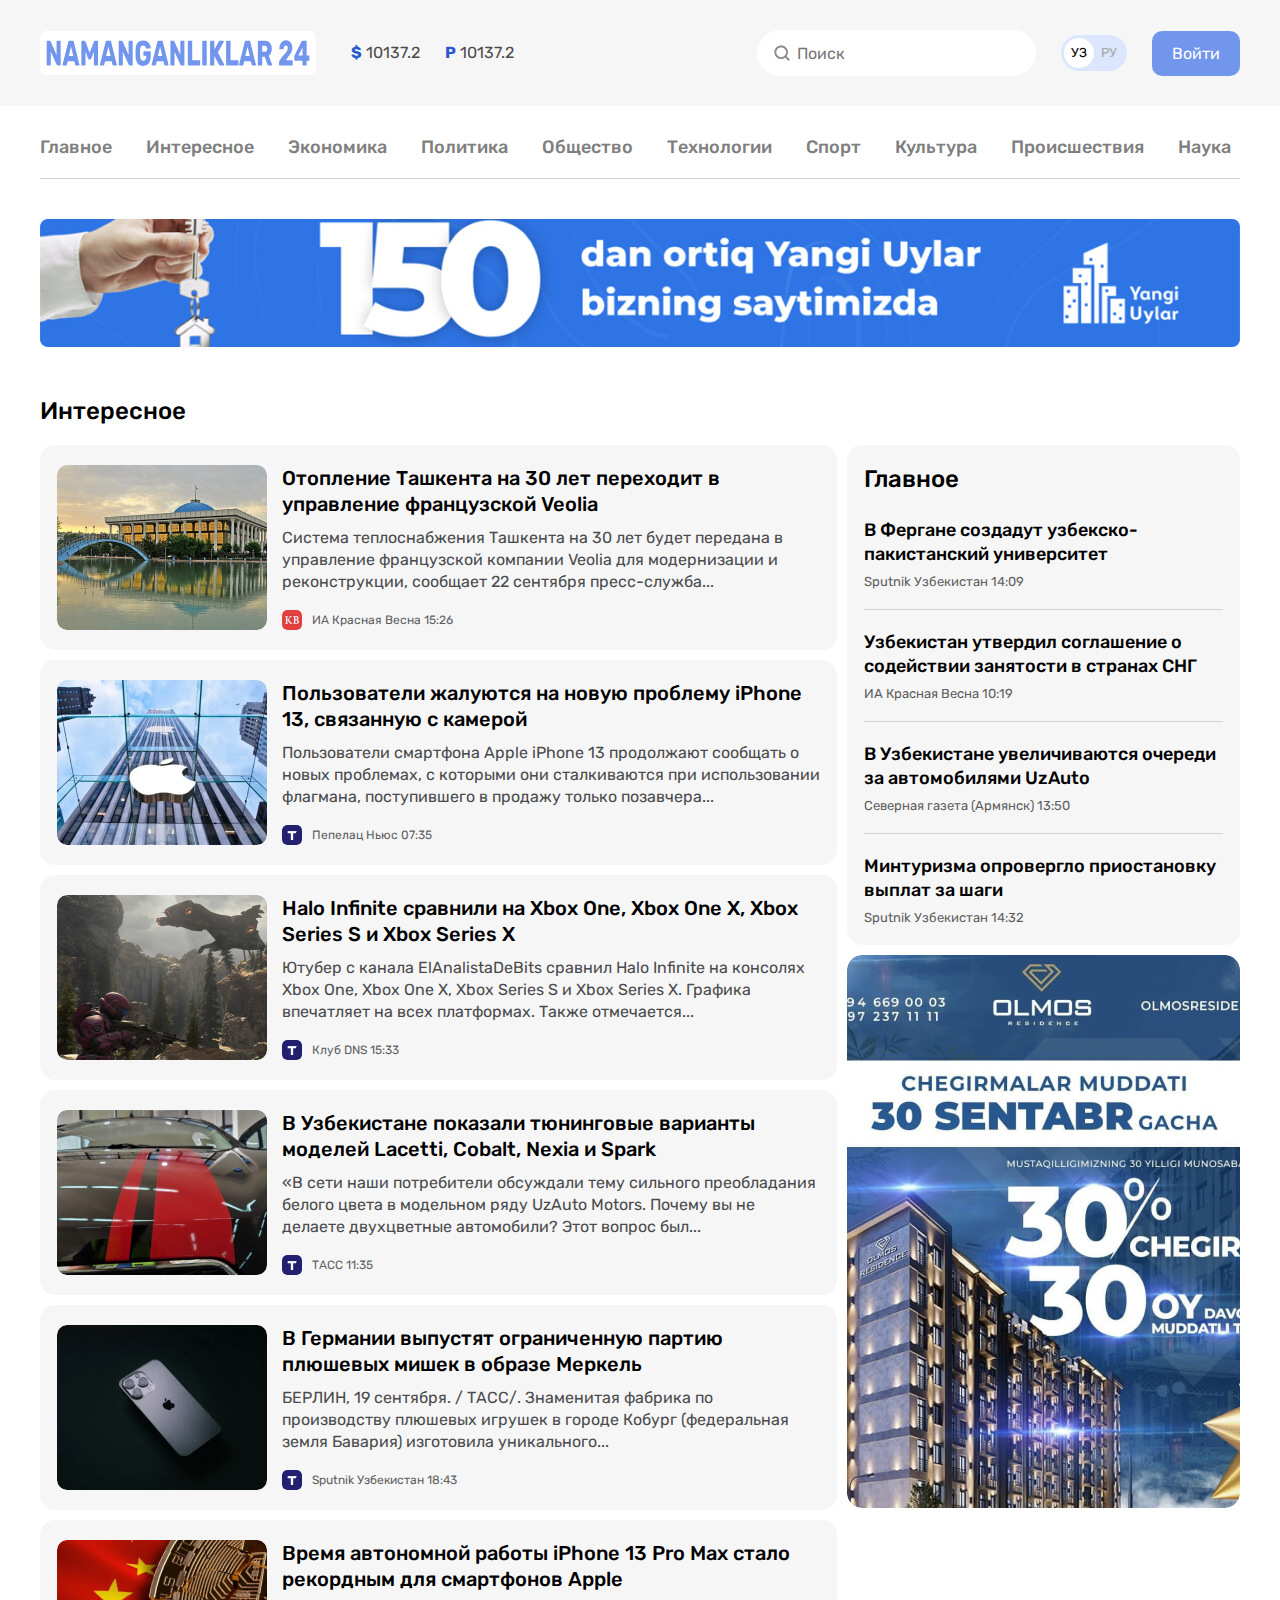
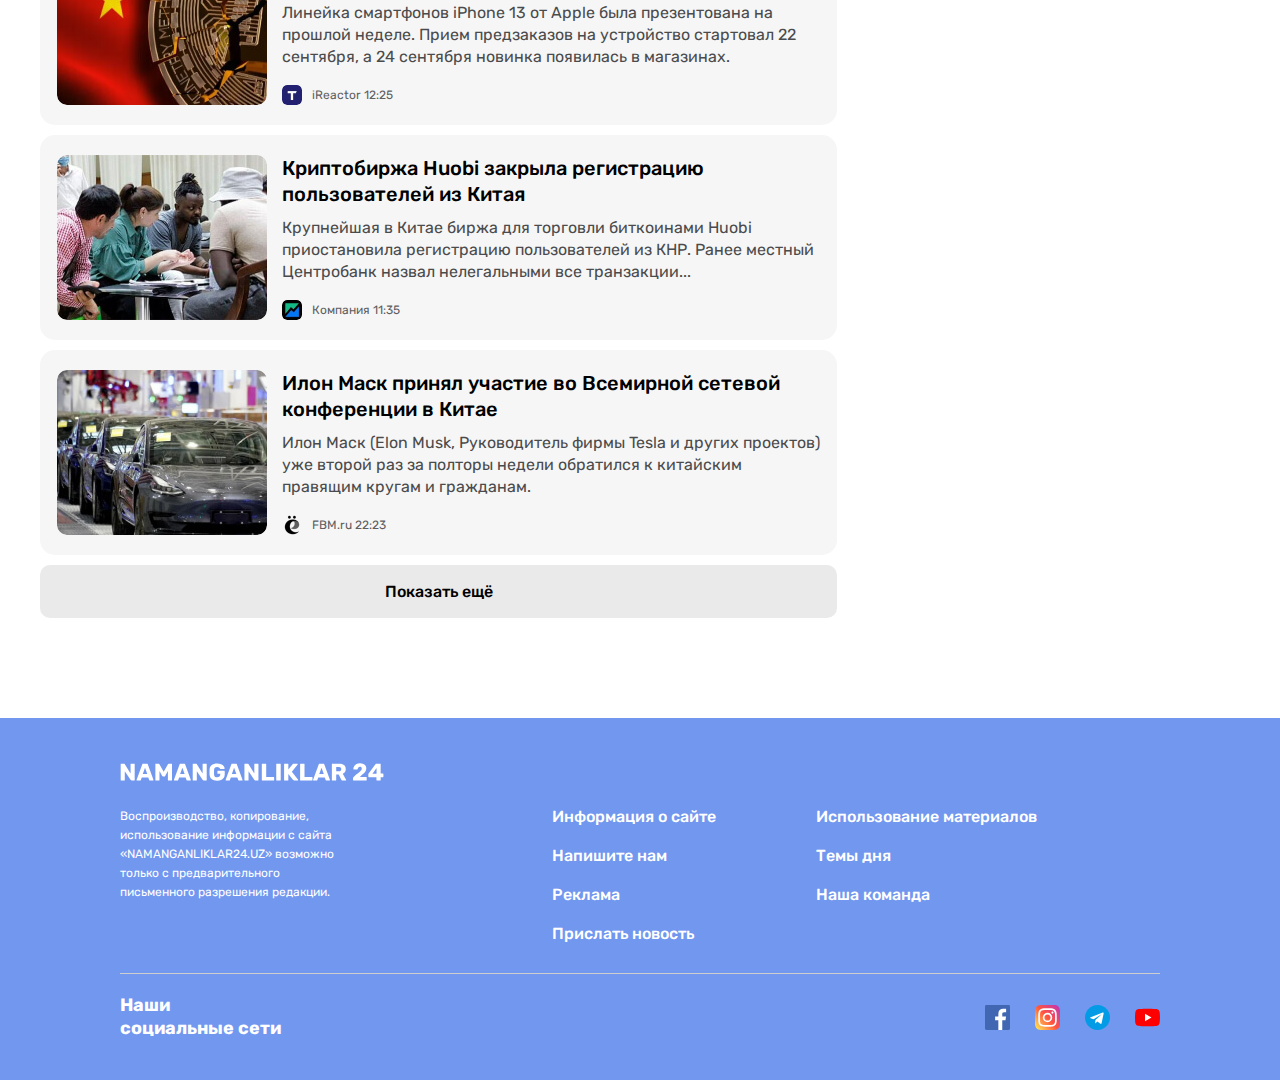
==== block.html @ f19abccc "Add list and contact" ====
<!DOCTYPE html>
<html lang="ru">
<head>
  <meta charset="UTF-8">
  <meta http-equiv="X-UA-Compatible" content="IE=edge">
  <meta name="viewport" content="width=device-width, initial-scale=1.0">
  <title>2-bo'lim (Namanganlikar 24)</title>

  <link rel="preconnect" href="https://fonts.googleapis.com">
  <link rel="preconnect" href="https://fonts.gstatic.com" crossorigin>
  <link href="https://fonts.googleapis.com/css2?family=Rubik:wght@400;500;700&display=swap" rel="stylesheet">
  <link rel="stylesheet" href="css/normalize.css">
  <link rel="stylesheet" href="css/main.css">
</head>
<body>
  <header class="sayt-header">
    <div class="sayt-header-top">
      <div class=" sayt-header-top-container container">
        <a class="header-logo-img" href="index.html">
          <img class="logo-img" src="images/logo.svg" alt="logo" width="264" height="28">
        </a>

        <ul class="currens-rates">
          <li class="currency-rates-item">
            <b class="currens-rates-type">$</b>
            <span class="currens-rates-value">10137.2</span>
          </li>
          <li class="currency-rates-item">
            <b class="currens-rates-type">P</b>
            <span class="currens-rates-value">10137.2</span>
          </li>
        </ul>

        <!-- global-form -->
        <form class="global-search-form" action="https://echo.htmlacademy">
          <input class="global-search-form-input" type="search" name="search" placeholder="Поиск" aria-label="Поиск" required>
        </form>

        <!-- GLOBALSEARCH FORM -->
        <div class="lang-toggle">
          <a class="lang-toggle-link lang-toggle-link-active" href="index.html">УЗ</a>
          <a class="lang-toggle-link" href="index.html">РУ</a>
        </div>

        <a class="button button-primary" href="#">Войти</a>
      </div>
    </div>


    <div class="container">
      <!-- SITENAV -->
      <nav class="stenav">
        <ul class="sitenav-list">
          <li class="sitenav-item"><a class="sitenav-link" href="index.html">Главное</a></li>
          <li class="sitenav-item"><a class="sitenav-link" href="block.html">Интересное</a></li>
          <li class="sitenav-item"><a class="sitenav-link" href="block.html">Экономика</a></li>
          <li class="sitenav-item"><a class="sitenav-link" href="block.html">Политика</a></li>
          <li class="sitenav-item"><a class="sitenav-link" href="block.html">Общество</a></li>
          <li class="sitenav-item"><a class="sitenav-link" href="block.html">Технологии</a></li>
          <li class="sitenav-item"><a class="sitenav-link" href="block.html">Спорт</a></li>
          <li class="sitenav-item"><a class="sitenav-link" href="block.html">Культура</a></li>
          <li class="sitenav-item"><a class="sitenav-link" href="block.html">Происшествия</a></li>
          <li class="sitenav-item"><a class="sitenav-link" href="block.html">Наука</a></li>
        </ul>
      </nav>
      <aside class="site-header-banner">
        <a class="site-header-banner-link" href="#">
          <img src="images/optimize_ko'k.jpg" alt="#" width="1200" height="128" srcset="images/optimize_ko'k.jpg 1x, images/optimize_ko'k.jpg 2x">
        </a>
      </aside>
    </div>
  </header>

  <!-- MAIN -->
  <main class="main-content">
    <div class="container">
      <div class="layout-2-1">
        <div class="layout-2-1-main">
          <section class="global-news">
            <h2 class="global-news-heading global-news-heading-block">Интересное</h2>
            <div class="news-list">
              <div class="news-list-item article-card-horizontal">
                <img class="article-card-horizontal-img" src="images/toshkent.jpg" alt="samalyot rasmi" width="210" height="165" srcset="images/toshkent.jpg 1x, images/toshkent.jpg@2x.jpg 2x">
                <div class="article-card-horizontal-content">
                  <h3 class="article-card-horizontal-title"><a class="article-card-horizontal-link" href="#">Отопление Ташкента на 30 лет переходит в управление французской Veolia</a></h3>
                  <p class="article-card-horizontal-text">Система теплоснабжения Ташкента на 30 лет будет передана в управление французской компании Veolia для модернизации и реконструкции, сообщает 22 сентября пресс-служба...</p>
                    <footer class="article-card-horizontal-footer">
                    <img class="article-card-horizontal-source-icon" src="images/kb.svg" alt="icon" width="20" height="20" srcset="images/kb.svg 1x, images/kb2x.svg 2x">
                    <div class="article-card-horizontal-source-time">
                      <span class="article-card-horizontal-source">ИА Красная Весна</span>
                      <time datetime="2022-03-11T17:00">15:26</time>
                    </div>
                  </footer>
                </div>
              </div>
              <div class="news-list-item article-card-horizontal">
                <img class="article-card-horizontal-img" src="images/apple.jpg" alt="ayol rasmi" width="210" height="165" srcset="images/apple.jpg 1x, images/apple.jpg@2x.jpg 2x">
                <div class="article-card-horizontal-content">
                  <h3 class="article-card-horizontal-title"><a class="article-card-horizontal-link" href="#">Пользователи жалуются на новую проблему iPhone 13, связанную с камерой</a></h3>
                  <p class="article-card-horizontal-text">Пользователи смартфона Apple iPhone 13 продолжают сообщать о новых проблемах, с которыми они сталкиваются при использовании флагмана, поступившего в продажу только позавчера...</p>
                  <footer class="article-card-horizontal-footer">
                    <img class="article-card-horizontal-source-icon" src="images/T.svg" alt="icon" width="20" height="20">
                    <div class="article-card-horizontal-source-time">
                      <span class="article-card-horizontal-source">Пепелац Ньюс</span>
                      <time datetime="2022-03-11T17:00">07:35</time>
                    </div>
                  </footer>
                </div>
              </div>
              <div class="news-list-item article-card-horizontal">
                <img class="article-card-horizontal-img" src="images/xbox.jpg" alt="ayol rasmi" width="210" height="165" srcset="images/xbox.jpg 1x, images/xbox.jpg@2x.jpg 2x">
                <div class="article-card-horizontal-content">
                  <h3 class="article-card-horizontal-title"><a class="article-card-horizontal-link" href="#">Halo Infinite сравнили на Xbox One, Xbox One X, Xbox Series S и Xbox Series X</a></h3>
                  <p class="article-card-horizontal-text">Ютубер с канала ElAnalistaDeBits сравнил Halo Infinite на консолях Xbox One, Xbox One X, Xbox Series S и Xbox Series X. Графика впечатляет на всех платформах. Также отмечается...</p>
                  <footer class="article-card-horizontal-footer">
                    <img class="article-card-horizontal-source-icon" src="images/T.svg" alt="icon" width="20" height="20">
                    <div class="article-card-horizontal-source-time">
                      <span class="article-card-horizontal-source">Клуб DNS</span>
                      <time datetime="2022-03-11T17:00">15:33</time>
                    </div>
                  </footer>
                </div>
              </div>
              <div class="news-list-item article-card-horizontal">
                <img class="article-card-horizontal-img" src="images/gm-mashina.jpg" alt="ayol rasmi" width="210" height="165" srcset="images/gm-mashina.jpg 1x, images/gm-mashina@2x.jpg 2x">
                <div class="article-card-horizontal-content">
                  <h3 class="article-card-horizontal-title"><a class="article-card-horizontal-link" href="#">В Узбекистане показали тюнинговые варианты моделей Lacetti, Cobalt, Nexia и Spark</a></h3>
                  <p class="article-card-horizontal-text">«В сети наши потребители обсуждали тему сильного преобладания белого цвета в модельном ряду UzAuto Motors. Почему вы не делаете двухцветные автомобили? Этот вопрос был...</p>
                  <footer class="article-card-horizontal-footer">
                    <img class="article-card-horizontal-source-icon" src="images/T.svg" alt="icon" width="20" height="20">
                    <div class="article-card-horizontal-source-time">
                      <span class="article-card-horizontal-source">ТАСС</span>
                      <time datetime="2022-03-11T17:00">11:35</time>
                    </div>
                  </footer>
                </div>
              </div>
              <div class="news-list-item article-card-horizontal">
                <img class="article-card-horizontal-img" src="images/Iphone13.jpg" alt="ayol rasmi" width="210" height="165" srcset="images/Iphone13.jpg 1x, images/Iphone13.jpg@2x.jpg 2x">
                <div class="article-card-horizontal-content">
                  <h3 class="article-card-horizontal-title"><a class="article-card-horizontal-link" href="#">В Германии выпустят ограниченную партию плюшевых мишек в образе Меркель</a></h3>
                  <p class="article-card-horizontal-text">БЕРЛИН, 19 сентября. / ТАСС/. Знаменитая фабрика по производству плюшевых игрушек в городе Кобург (федеральная земля Бавария) изготовила уникального...</p>
                  <footer class="article-card-horizontal-footer">
                    <img class="article-card-horizontal-source-icon" src="images/T.svg" alt="icon" width="20" height="20">
                    <div class="article-card-horizontal-source-time">
                      <span class="article-card-horizontal-source">Sputnik Узбекистан</span>
                      <time datetime="2022-03-11T17:00">18:43</time>
                    </div>
                  </footer>
                </div>
              </div>
              <div class="news-list-item article-card-horizontal">
                <img class="article-card-horizontal-img" src="images/xitoy-bayroq.jpg" alt="ayol rasmi" width="210" height="165" srcset="images/xitoy-bayroq.jpg 1x, images/xitoy-bayroq@2x.jpg 2x">
                <div class="article-card-horizontal-content">
                  <h3 class="article-card-horizontal-title"><a class="article-card-horizontal-link" href="#">Время автономной работы iPhone 13 Pro Max стало рекордным для смартфонов Apple</a></h3>
                  <p class="article-card-horizontal-text">Линейка смартфонов iPhone 13 от Apple была презентована на прошлой неделе. Прием предзаказов на устройство стартовал 22 сентября, а 24 сентября новинка появилась в магазинах.</p>
                  <footer class="article-card-horizontal-footer">
                    <img class="article-card-horizontal-source-icon" src="images/T.svg" alt="icon" width="20" height="20">
                    <div class="article-card-horizontal-source-time">
                      <span class="article-card-horizontal-source">iReactor</span>
                      <time datetime="2022-03-11T17:00">12:25</time>
                    </div>
                  </footer>
                </div>
              </div>
              <div class="news-list-item article-card-horizontal">
                <img class="article-card-horizontal-img" src="images/kino.jpg" alt="samalyot rasmi" width="210" height="165" srcset="images/kino.jpg 1x, images/kino@2x.jpg 2x">
                <div class="article-card-horizontal-content">
                  <h3 class="article-card-horizontal-title"><a class="article-card-horizontal-link" href="#">Криптобиржа Huobi закрыла регистрацию пользователей из Китая</a></h3>
                  <p class="article-card-horizontal-text">Крупнейшая в Китае биржа для торговли биткоинами Huobi приостановила регистрацию пользователей из КНР. Ранее местный Центробанк назвал нелегальными все транзакции...</p>
                  <footer class="article-card-horizontal-footer">
                    <img class="article-card-horizontal-source-icon" src="images/galary.svg" alt="icon" width="20" height="20">
                    <div class="article-card-horizontal-source-time">
                      <span class="article-card-horizontal-source">Компания</span>
                      <time datetime="2022-03-11T17:00">11:35</time>
                    </div>
                  </footer>
                </div>
              </div>
              <div class="news-list-item article-card-horizontal">
                <img class="article-card-horizontal-img" src="images/tesla.jpg" alt="samalyot rasmi" width="210" height="165" srcset="images/tesla.jpg 1x, images/tesla@2x.jpg 2x">
                <div class="article-card-horizontal-content">
                  <h3 class="article-card-horizontal-title"><a class="article-card-horizontal-link" href="#">Илон Маск принял участие во Всемирной сетевой конференции в Китае</a></h3>
                  <p class="article-card-horizontal-text">Илон Маск (Elon Musk, Руководитель фирмы Tesla и других проектов) уже второй раз за полторы недели обратился к китайским правящим кругам и гражданам.</p>
                  <footer class="article-card-horizontal-footer">
                    <img class="article-card-horizontal-source-icon" src="images/e.svg" alt="icon" width="20" height="20">
                    <div class="article-card-horizontal-source-time">
                      <span class="article-card-horizontal-source">FBM.ru</span>
                      <time datetime="2022-03-11T17:00">22:23</time>
                    </div>
                  </footer>
                </div>
              </div>
              <button class="news-list-more-button button button-block" type="button">Показать ещё </button>
            </div>
          </section>
        </div>

        <div class="layout-2-1-saytbar layout-2-1-saytbar-two">
            <section class="saytbar-news-card  saytbar-news-card-two">
            <h2 class="saytbar-news-card-heading">Главное</h2>
            <ul class="saytbar-news-card-list">
              <li class="saytbar-news-card-item">
                <h3 class="saytbar-news-card-title">
                  <a href="#" class="saytbar-news-card-link">В Фергане создадут узбекско-пакистанский университет</a>
                </h3>
                <div class="saytbar-news-card-source-time">
                  <span class="saytbar-news-card-source">Sputnik Узбекистан</span>
                  <time datetime="2022-03-11T17:00">14:09</time>
                </div>
              </li>
              <li class="saytbar-news-card-item">
                <h3 class="saytbar-news-card-title">
                  <a href="#" class="saytbar-news-card-link">Узбекистан утвердил соглашение о содействии занятости в странах СНГ</a>
                </h3>
                <div class="saytbar-news-card-source-time">
                  <span class="saytbar-news-card-source">ИА Красная Весна</span>
                  <time datetime="2022-03-11T17:00">10:19</time>
                </div>
              </li>
                <li class="saytbar-news-card-item">
                <h3 class="saytbar-news-card-title">
                  <a href="#" class="saytbar-news-card-link">В Узбекистане увеличиваются очереди за автомобилями UzAuto</a>
                </h3>
                <div class="saytbar-news-card-source-time">
                  <span class="saytbar-news-card-source">Северная газета (Армянск)</span>
                  <time datetime="2022-03-11T17:00">13:50</time>
                </div>
              </li>
                <li class="saytbar-news-card-item">
                <h3 class="saytbar-news-card-title">
                  <a href="#" class="saytbar-news-card-link">Минтуризма опровергло приостановку выплат за шаги</a>
                </h3>
                <div class="saytbar-news-card-source-time">
                  <span class="saytbar-news-card-source">Sputnik Узбекистан</span>
                  <time datetime="2022-03-11T17:00">14:32</time>
                </div>
              </li>
            </ul>
            </section>
            <a class="layout-chegirma-link" href="#"><img class="layout-chegirma-img" src="images/block-chegirma.jpg" alt="chegirma" width="393" height="553" srcset="images/block-chegirma.jpg 1x, images/block-chegirma@2x.jpg 2x"></a>
        </div>
      </div>
    </div>
  </main>

  <!-- SITE-FOOTER -->
  <footer class="site-footer">
    <div class="container-footer">
      <a class="footer-logo-link" href="#">
        <img class="sayt-footer-logo" src="images/footer-logo.svg" alt="footer-logo" width="264" height="28">
      </a>
      <div class="sayt-footer-top">
        <p class="sayt-footer-text">Воспроизводство, копирование, использование информации с сайта «NAMANGANLIKLAR24.UZ» возможно только с предварительного письменного разрешения редакции.
        </p>
        <ul class="sayt-footer-nav">
          <li class="sayt-footer-nav-child">
            <a class="sayt-footer-link" href="#">Информация о сайте</a>
            <a class="sayt-footer-link" href="input.html">Напишите нам</a>
            <a class="sayt-footer-link" href="#">Реклама</a>
            <a class="sayt-footer-link ozer-link" href="#">Прислать новость</a>
          </li>
          <li class="sayt-footer-nav-child">
            <a class="sayt-footer-link" href="#">Использование материалов</a>
            <a class="sayt-footer-link" href="#">Темы дня</a>
            <a class="sayt-footer-link" href="#">Наша команда</a>
          </li>
        </ul>
      </div>
      <div class="sayt-footer-bottom">
        <h3 class="sayt-footer-bottom-title">Наши <br> социальные сети</h3>
        <ul class="sayt-card-footer-icon">
          <li class="sayt-footer-icon">
            <a class="sayt-footer-icon-link" href="#"><svg width="25" height="25" fill="none" xmlns="http://www.w3.org/2000/svg"><g clip-path="url(#a)"><path d="M23.62 0H1.379A1.38 1.38 0 0 0 0 1.38v22.241A1.38 1.38 0 0 0 1.38 25h22.24A1.38 1.38 0 0 0 25 23.62V1.379A1.38 1.38 0 0 0 23.62 0Z" fill="#4267B2"/><path d="M17.26 25v-9.668h3.26l.488-3.784h-3.747v-2.41c0-1.093.303-1.838 1.87-1.838h1.987V3.924c-.345-.046-1.531-.148-2.911-.148-2.88 0-4.853 1.757-4.853 4.987v2.785h-3.247v3.784h3.248V25h3.906Z" fill="#fff"/></g><defs><clipPath id="a"><path fill="#fff" d="M0 0h25v25H0z"/></clipPath></defs></svg></a>
          </li>
          <li class="sayt-footer-icon">
            <a class="sayt-footer-icon-link" href="#"><svg width="25" height="25" fill="none" xmlns="http://www.w3.org/2000/svg"><g clip-path="url(#a)"><path d="M1.562 1.701C-.402 3.741 0 5.91 0 12.495c0 5.469-.954 10.951 4.04 12.242 1.559.4 15.376.4 16.933-.002 2.079-.537 3.77-2.223 4.002-5.164.032-.41.032-13.734-.001-14.153C24.728 2.286 22.8.48 20.259.115 19.677.03 19.56.005 16.573 0 5.976.005 3.653-.466 1.563 1.701Z" fill="url(#b)"/><path d="M12.498 3.27c-3.782 0-7.374-.337-8.746 3.184-.567 1.454-.484 3.343-.484 6.047 0 2.373-.076 4.603.484 6.046 1.369 3.523 4.99 3.185 8.744 3.185 3.622 0 7.356.377 8.745-3.185.567-1.469.484-3.33.484-6.046 0-3.606.199-5.934-1.55-7.682-1.77-1.771-4.166-1.55-7.681-1.55h.004Zm-.827 1.663c7.89-.012 8.894-.89 8.34 11.295-.197 4.31-3.479 3.836-7.512 3.836-7.354 0-7.566-.21-7.566-7.567 0-7.443.584-7.56 6.738-7.566v.002Zm5.754 1.532a1.107 1.107 0 1 0 0 2.215 1.107 1.107 0 0 0 0-2.215ZM12.498 7.76a4.74 4.74 0 1 0 .001 9.48 4.74 4.74 0 0 0-.001-9.48Zm0 1.664c4.068 0 4.073 6.154 0 6.154-4.067 0-4.073-6.154 0-6.154Z" fill="#fff"/></g><defs><linearGradient id="b" x1="1.61" y1="23.403" x2="24.845" y2="3.294" gradientUnits="userSpaceOnUse"><stop stop-color="#FD5"/><stop offset=".5" stop-color="#FF543E"/><stop offset="1" stop-color="#C837AB"/></linearGradient><clipPath id="a"><path fill="#fff" d="M0 0h25v25H0z"/></clipPath></defs></svg></a>
          </li>
          <li class="sayt-footer-icon">
            <a class="sayt-footer-icon-link" href="#">
              <svg width="25" height="25" fill="none" xmlns="http://www.w3.org/2000/svg"><path d="M12.5 25C19.404 25 25 19.404 25 12.5S19.404 0 12.5 0 0 5.596 0 12.5 5.596 25 12.5 25Z" fill="#039BE5"/><path d="m5.72 12.23 12.052-4.648c.56-.202 1.048.137.866.983l.002-.001-2.053 9.667c-.152.686-.559.852-1.129.53l-3.125-2.304-1.507 1.452c-.167.167-.307.308-.63.308l.222-3.18 5.791-5.233c.252-.222-.056-.347-.388-.126l-7.158 4.506-3.085-.962c-.67-.213-.684-.67.142-.993Z" fill="#fff"/></svg>
            </a></li>
          <li class="sayt-footer-icon">
            <a class="sayt-footer-icon-link" href="#">
              <svg width="25" height="25" fill="none" xmlns="http://www.w3.org/2000/svg"><path d="M24.485 6.499a3.132 3.132 0 0 0-2.203-2.204C20.325 3.76 12.5 3.76 12.5 3.76s-7.825 0-9.782.515A3.196 3.196 0 0 0 .515 6.499C0 8.455 0 12.512 0 12.512s0 4.077.515 6.013a3.133 3.133 0 0 0 2.203 2.203c1.977.536 9.782.536 9.782.536s7.825 0 9.782-.515a3.132 3.132 0 0 0 2.203-2.203C25 16.588 25 12.532 25 12.532s.02-4.077-.515-6.033Z" fill="red"/><path d="m10.004 16.26 6.507-3.747-6.507-3.748v7.495Z" fill="#fff"/></svg>
            </a></li>
        </ul>
      </div>
    </div>
  </footer>
</body>
</html>
---- css/main.css ----
html{
  height: 100%;
}

body{
  display: flex;
  flex-direction: column;
  height: 100%;
  padding: 0;
  box-sizing: border-box;
  margin: 0;
  font-family: "Rubik", "Arial", sans-serif ;
  font-style: 16px;
  line-height: 22px;
  background-color: #fff;
  color: #4a4b4c;
}

a {
  display: inline-block;
  text-decoration: none;
}

*:focus {
  outline: 2px dashed #7296EC;
  outline-offset: 3px;
}

.button{
  display: inline-block;
  font-size: 16px;
  line-height: normal;
  padding: 13px 20px;
  border-radius: 10px;
  border: 0;
  text-decoration: none;
  text-align: center;
  cursor: pointer;
}

.button:hover{
  opacity: 0.8;
}

.button:active{
  opacity: 0.6;
}

.container{
  width: 100%;
  max-width: 1240px;
  padding-left: 20px;
  padding-right: 20px;
  box-sizing: border-box;
  margin-left: auto;
  margin-right: auto;
}


.sayt-header-top {
  margin-bottom: 10px;
  padding-top: 30px;
  padding-bottom: 30px;
  background-color: #f6f6f6;
}

.sayt-header-top-container {
  display: flex;
  align-items: center;
}

.header-logo-img{
  margin-right: 35px;
}

.logo-img {
  display: flex;
  padding: 8px 6px;
  box-sizing: content-box;
  border-radius: 7px;
  background-color: #fff;
}

.logo-img:hover{
  opacity: 0.8;
}

.logo-img:active{
  opacity: 0.6;
}

.currens-rates {
  display: flex;
  padding: 0;
  margin: 0;
  margin-right: auto;
  align-items: center;
  list-style-type: none;
}

.currens-rates-type {
  color: #2959ce;
}

.currency-rates-item:not(:last-child){
  margin-right: 25px;
}

/* GLOBAL-SEARCH-FORM */

.global-search-form{
  margin-right: 25px;
}

.global-search-form-input{
  padding-top: 15px;
  padding-left: 40px;
  padding-right: 20px;
  padding-bottom: 13px;
  border-radius: 60px;
  border: 0;
  background-color: #fff;
  background-image: url(../images/search-form.svg);
  background-size: 20 20;
  background-repeat: no-repeat;
  background-position: 15px center;
}

.lang-toggle {
  display: flex;
  padding: 3px;
  margin-right: 25px;
  border-radius: 39px;
  background-color: #dce6ff;

}

.lang-toggle-link {
  text-decoration: none;
  width: 30px;
  height: 30px;
  font-size: 13px;
  line-height: 30px;
  text-align: center;
  border-radius: 50%;
  color:#a6a6a6;
}


.lang-toggle-link-active {
  color: #000;
  background-color: #fff;
}

.button-primary {
  color: #fff;
  background-color: #7296EC;
}

.stenav {
  font-size: 18px;
  line-height: normal;
  font-weight: 500;
  margin-bottom: 40px;
  padding-top: 20px;
  padding-bottom: 20px;
  border-bottom: 1px solid #d1d1d1;
}

.sitenav-list {
  display: flex;
  flex-wrap: wrap;
  align-items: center;
  margin: 0;
  padding: 0;
  list-style-type: none;
}

.sitenav-item:not(:last-child){
  margin-right: 34px;
}

.sitenav-link {
  display: block;
  color: #7F7F7F;
  text-decoration: none;
}

.sitenav-link:hover{
  color: #7296EC;
}

.sitenav-link:active{
  opacity: 0.6;
}

.site-header-banner-link{
  display: flex;
}

.site-header-banner-link:hover{
  opacity: 0.8;
}

.site-header-banner-link:active{
  opacity: 0.6;
}

.site-header-banner-img{
  display: block;
  border-radius: 8px;
}


/* MAIN CONTENT */

.main-contact{
  flex-grow: 1;
}

.news-container{
  display: flex;
  align-items: flex-start;
  justify-content: space-between;
}

.site-hero-form {
  width: 696px;
  margin: 0;
  padding: 0;
}

.site-hero-form div{
  margin: 0;
  padding: 0;
  display: flex;
}

.site-contact-title {
  color: #000;
  font-size: 24px;
  line-height: 28px;
  font-weight: 500;
  margin-top: 0;
  margin-bottom: 20px;
}

.site-contact-input {
  width: 50%;
  padding: 18px 20px;
  border-radius: 10px;
  box-sizing: border-box;
  border: 1px solid rgba(0, 0, 0, 0.2);
  margin-bottom: 10px;
  margin-right: 10px;
}

.site-contact-input:nth-child(2){
  margin-right: 0;
}

.site-contact-form{
  width: 696px;
  margin-bottom: 100px;
}

.site-contact-form-widht {
  width: 100%;
  padding: 18px 20px;
  margin-bottom: 10px;
  box-sizing: border-box;
  border: 1px solid rgba(0, 0, 0, 0.2);
  border-radius: 10px;
}

.site-contact-textarea {
  width: 100%;
  max-width: 696px;
  min-height: 180px;
  padding: 18px 20px;
  box-sizing: border-box;
  border: 1px solid rgba(0, 0, 0, 0.2);
  border-radius: 10px;
  margin-bottom: 20px;
  resize: vertical;
}

.site-contact-button {
  display: block;
  margin-left: auto;
  padding: 17px 30px;
  border: 0;
  border-radius: 10px;
  color: #fff;
  background-color: #7297EF;
}

.site-contact-list {
  width: 494px;
  margin: 0;
  padding: 40px 25px;
  box-sizing: border-box;
  list-style-type: none;
  border-radius: 10px;
  color: #000;
  background-color: #f6f6f6;
}

.hero-pero{
  display: flex;
}

.site-contact-item-title {
  margin: 0;
  margin-bottom: 7px;
  font-size: 20px;
  line-height: 24px;
  font-weight: 500;
}


.site-hero-content-child{
  box-sizing: border-box;
}

.site-contact-content {
  color: #000;
}

.site-contact-content-title {
  margin-top: 0;
  margin-bottom: 7px;
  Font-size: 20px;
  Line-height: 24px;
  font-weight: 500;

}

.site-contact-content-gmail {
  Font-size: 16px;
  Line-height: 19px;
  margin-top: 0;
  margin-bottom: 20px;
}

.site-contact-hr{
  border: 0;
  height: 1px;
  background-color: #D2D2D2;
  margin-top: 20px;
  margin-bottom: 20px;
}


/* NEWS-GRID */

.news-grid {
  display: flex;
  flex-wrap: wrap;
  margin-right: -10px;
  margin-bottom: -10px;
  padding-top: 50px;
}

.news-grid-item {
  width: 393px;
  margin-bottom: 10px;
  margin-right: 10px;
}

.article-card{
  display: flex;
  flex-direction: column;
  padding: 20px 17px 15px;
  box-sizing: border-box;
  border-radius: 15px;
  background-color: #f6f6f6;
}

.article-card-title {
  margin-top: 0;
  font-size: 20px;
  line-height: 26px;
  font-weight: 500;
  margin-bottom: 10px;
}

.article-card-link {
  display: inline-block;
  color: #000;
  text-decoration: none;
}

.article-card-link:hover{
  color: #7296EC;
}

.article-card-link:active{
  opacity: 0.6;
}

.article-card-text {
  margin-top: auto;
  margin-bottom: 15px;
}

.article-card-img{
  display: block;
  width: 360px;
  height: 165px;
  margin-bottom: 16px;
  border-radius: 10px;
  object-fit: cover;
}

.article-card-footer {
  display: flex;
  align-items: center;

}

.article-card-source-icon {
  width: 20px;
  height: 20px;
  margin-right: 10px;
  border-radius: 5px;
}

.article-card-source-time {
  font-size: 12px;
  line-height: normal;
  color: #5E5F61;
}


/* NOTIFICATION-CTA */

.notification-cta {
  display: flex;
  margin: 60px 75px;
  padding: 24px 70px 24px 29px;
  border-radius: 10px;
  background-image: url(../images/bakcground.svg);
  justify-content: space-between;
  align-items: center;
}

.notification-cta-text {
  color: #000000;
  font-size: 20px;
  line-height: 26px;
  font-weight: 500;
  }

.button-orange {
  Font-size: 20px;
  font-weight: 500;
  Line-height: 24px;
  color: #fff;
  background-color: #f78b3b;
}


/* GLOBAL-NEWS */

.global-news-heading{
  Font-size: 24px;
  Line-height: 28px;
  font-weight: 500;
  color: #000;
}

.global-news-heading-block{
  margin-top: 50px;
  margin-bottom: 20px;
}

.news-list{
  display: flex;
      flex-direction: column;
}

.news-list-item:not(:last-child) {
  margin-bottom: 10px;
}

.article-card-horizontal {
  display: flex;
  align-items: flex-start;
  padding: 20px 17px;
  border-radius: 15px;
  background-color: #F6F6F6;
}

.article-card-horizontal-img {
  width: 210px;
  height: 165px;
  object-fit: cover;
  margin-right: 15px;
  border-radius: 10px;
}

.article-card-horizontal-content {
  flex-grow: 1;
}
.article-card-horizontal-title {
  margin-top: 0;
  margin-bottom: 10px;
  font-weight: 500;
}
.article-card-horizontal-link {
  display: inline-block;
  color: #000;
  text-decoration: none;
  font-size: 20px;
  line-height: 26px;
}

.article-card-horizontal-link:hover{
  color: #7296ec;
}

.article-card-horizontal-link:active{
  opacity: 0.6;
}

.article-card-horizontal-text {
  Font-size: 16px;
  Line-height: 22px;
  margin-top: 0;
  margin-bottom: 17px;
}

.article-card-horizontal-footer {
  display: flex;
  align-items: center;
}

.article-card-horizontal-source-icon {
  width: 20px;
  height: 20px;
  margin-right: 10px;
  object-fit: cover;
  border-radius: 5px;
}

.article-card-horizontal-source-time {
  font-size: 12px;
  line-height: normal;
  color: #5E5F61;
}

.news-list-more-button{
  display: inline-block;
  padding: 17px;
  box-sizing: border-box;
  margin-bottom: 100px;
  Font-size: 16px;
  Line-height: 19px;
  font-weight: 500;
  color: #000;
  background-color: #EAEAEA;
}


/* LAYAUT */
.layout-2-1{
  display: flex;
  align-items: flex-start;
}

.layout-2-1-main{
  width: 797px;
  margin-right: 10px;
}

.layout-2-1-saytbar{
  margin-top: 68px;
  width: 393px;
}

.layout-2-1-saytbar-two{
  margin-top: 48px;
}

.saytbar-news-card {
  border-radius: 15px;
  padding: 20px 17px;
  margin-bottom: 10px;
  background-color: #f6f6f6;
}

.saytbar-news-card-two{
  margin-top: 50px;
}

.saytbar-news-card-heading {
  Font-size: 24px;
  Line-height: 28px;
  font-weight: 500;
  margin-top: 0;
  margin-bottom: 25px;
  color: #000;
}

.saytbar-news-card-list {
  padding: 0;
  margin: 0;
  list-style-type: none;
}
.saytbar-news-card-item {
  padding-top: 20px;
  padding-bottom: 20px;
}

.saytbar-news-card-item:first-child{
  padding-top: 0;
}

.saytbar-news-card-item:last-child{
  padding-bottom: 0;
}

.saytbar-news-card-item:not(:last-child){
  border-bottom: 1px solid #d2d2d2;
}

.saytbar-news-card-title {
  font-size: 18px;
  line-height: 24px;
  font-weight: 500;
  margin-top: 0;
  margin-bottom: 8px;
}

.saytbar-news-card-link {
  display: inline-block;
  color: #000;
  text-decoration: none;
}

.saytbar-news-card-link:hover{
  color: #7296ec;
}

.saytbar-news-card-link:active{
  opacity: 0.6;
}

.saytbar-news-card-source-time {
  Font-size: 13px;
  Line-height: 15px;
  font-weight: 400;
  color: #5E5F61;
}

.layout-chegirma-img{
  display: flex;
  border-radius: 15px;
}


/* SAYT FOOTER */
.sayt-footer-link:focus{
  outline: 2px dashed #fff ;
  outline-offset: 3px;

}

.site-footer {
  padding-top: 40px;
  padding-bottom: 40px;
  border-top: 40px;
  color: #fff;
  background-color: #7297EF;
}

.container-footer{
  width: 100%;
  max-width: 1040px;
  padding-left: 20px;
  padding-right: 20px;
  margin-left: auto;
  margin-right: auto;
}

.footer-logo-link{
  margin-bottom: 15px;
}

.footer-logo-link:focus{
  outline: 2px dashed #fff;
  outline-offset: 3px;
}

.sayt-footer-logo{
  display: flex;
  width: 264px;
  height: 28px;
}

.sayt-footer-logo:hover{
  opacity: 0.8;
}

.sayt-footer-logo:active{
  opacity: 0.6;
}

.sayt-footer-top {
  display: flex;
  margin-bottom: 20px;
  border-bottom: 1px solid #CECECE;
}

.sayt-footer-text {
  Font-size: 12px;
  Line-height: 19px;
  font-weight: 400;
  width: 229px;
  margin: 0;
  margin-right: 203px;
}

.sayt-footer-nav {
  display: flex;
  padding: 0;
  margin: 0;
  list-style-type: none;
  Font-size: 16px;
  Line-height: 19px;
  font-weight: 500;
}

.sayt-footer-nav-child {
  margin-right: 100px;
}

.sayt-footer-nav-child:last-child{
  margin-right: 0;
}

.sayt-footer-link {
  margin-bottom: 20px;
  display: block;
  color: #fff;
  text-decoration: none;
}

.sayt-footer-link:hover{
  opacity: 0.8;
}

.sayt-footer-link:active{
  opacity: 0.6;
}

.ozer-link{
  margin-bottom: 30px;
}

.sayt-footer-bottom {
  display: flex;
  align-items: center;
}

.sayt-footer-bottom-title {
  Font-size: 18px;
  Line-height: 23px;
  margin: 0;
  padding: 0;
}

.sayt-card-footer-icon {
  list-style-type: none;
  display: flex;
  margin: 0;
  margin-left: auto;
  padding: 0;
}

.sayt-footer-icon {
  margin-right: 25px;
}

.sayt-footer-icon:hover{
  opacity: 0.8;
}

.sayt-footer-icon:active{
  opacity: 0.6;
}

.sayt-footer-icon:last-child{
  margin-right: 0;
}

.sayt-footer-icon-link{
  display: flex;
}

.sayt-footer-icon-link:focus {
  outline: 2px dashed #fff ;
  outline-offset: 3px;
}
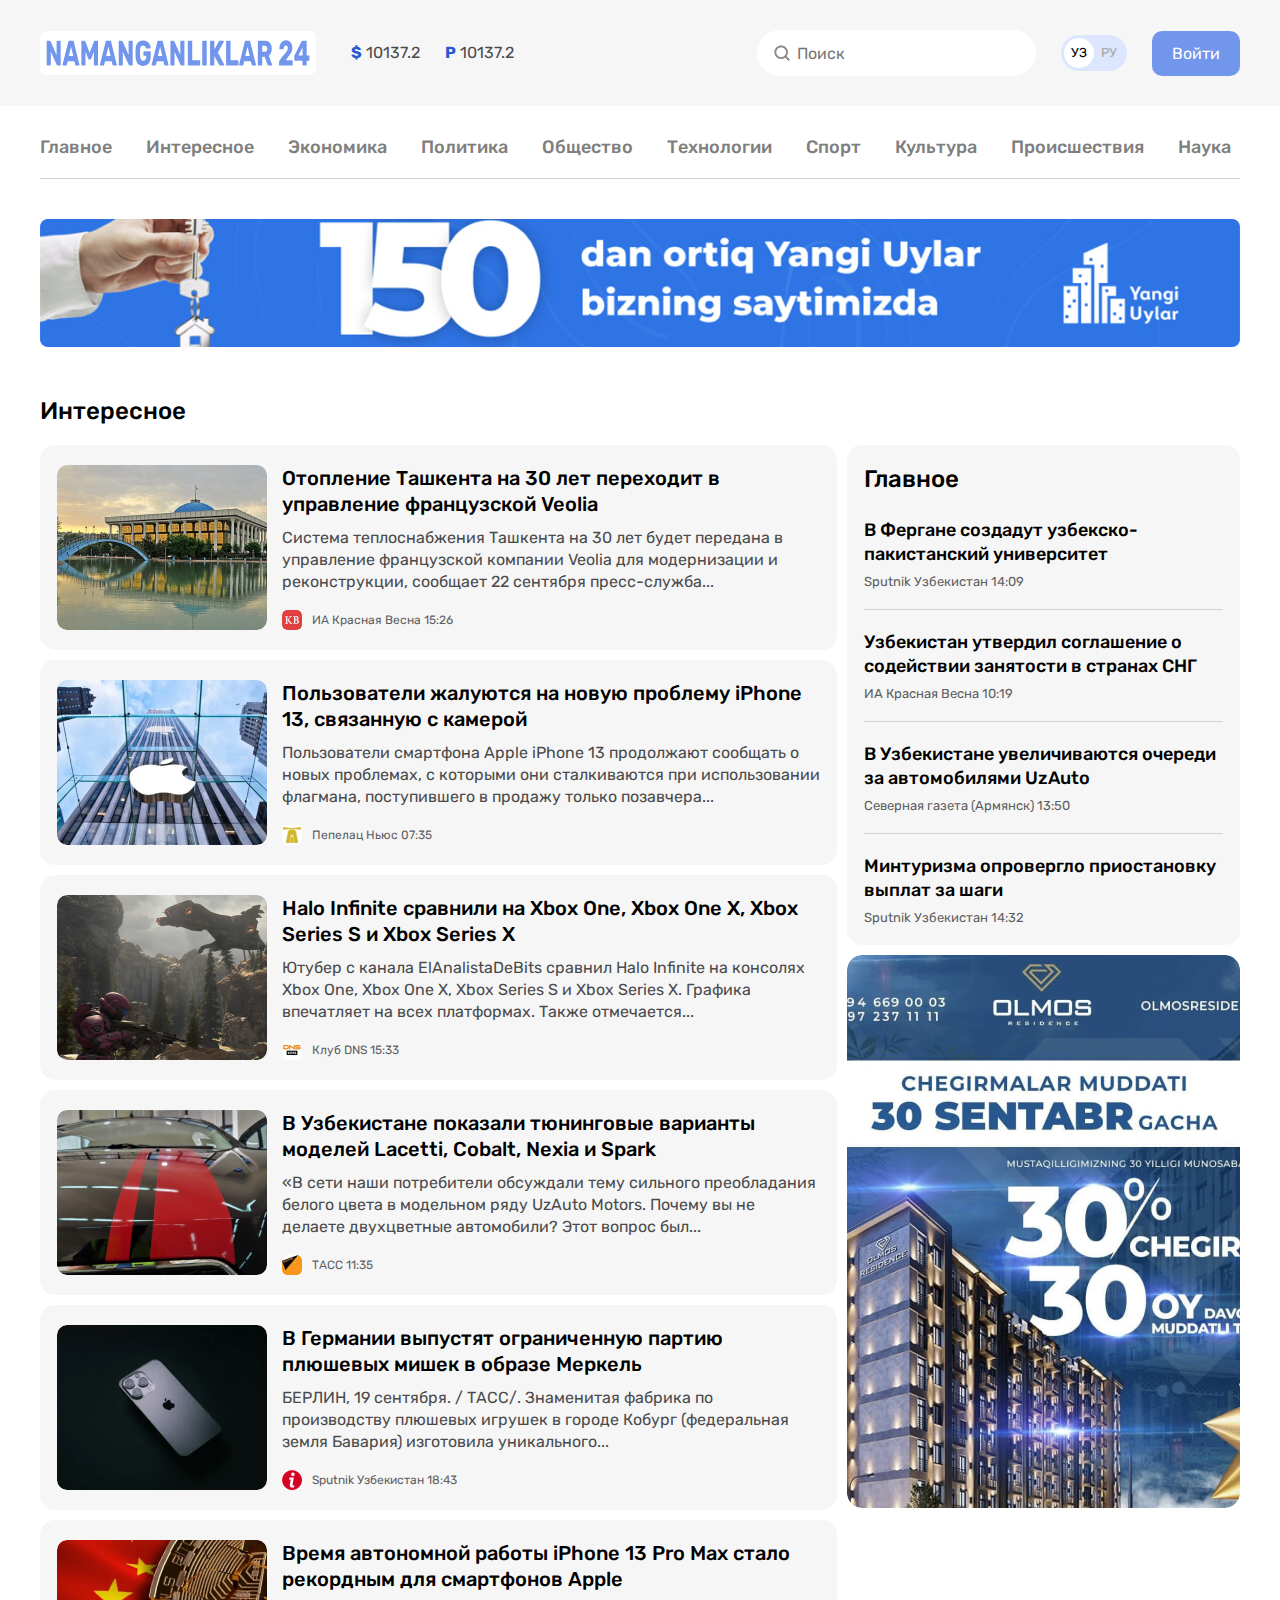
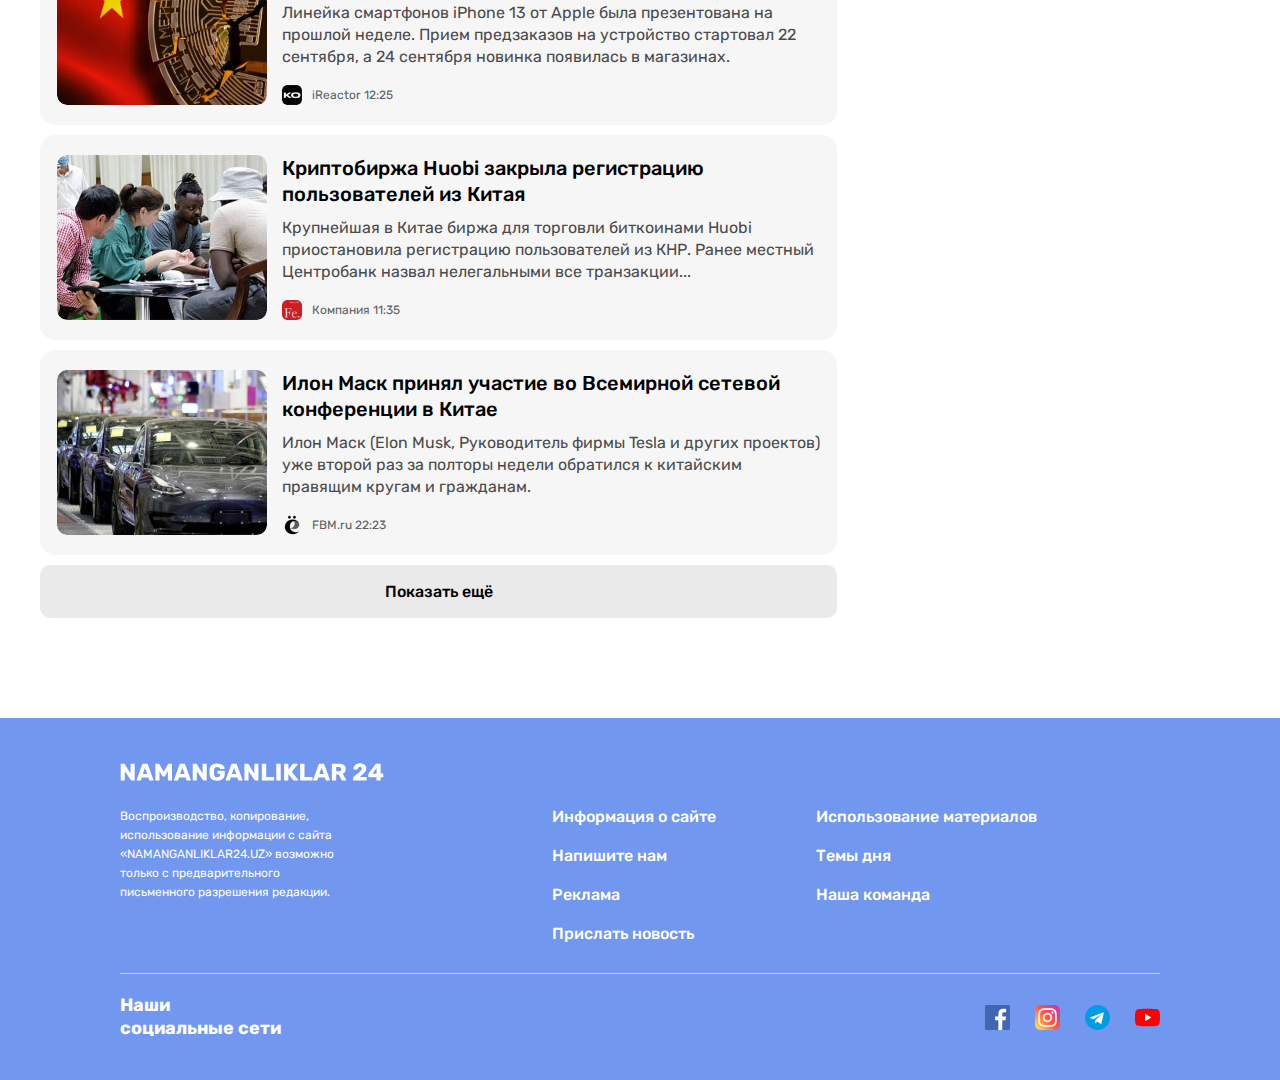
==== commit 15522ba6: "Add styles.min.css" ====
--- a/block.html
+++ b/block.html
@@ -99,7 +99,7 @@
                   <h3 class="article-card-horizontal-title"><a class="article-card-horizontal-link" href="#">Пользователи жалуются на новую проблему iPhone 13, связанную с камерой</a></h3>
                   <p class="article-card-horizontal-text">Пользователи смартфона Apple iPhone 13 продолжают сообщать о новых проблемах, с которыми они сталкиваются при использовании флагмана, поступившего в продажу только позавчера...</p>
                   <footer class="article-card-horizontal-footer">
-                    <img class="article-card-horizontal-source-icon" src="images/T.svg" alt="icon" width="20" height="20">
+                    <img class="article-card-horizontal-source-icon" src="images/qo'ng'iroq.jpg" alt="icon" width="20" height="20" srcset="images/qo'ng'iroq.jpg 1x, images/qo'ng'iroq@2x.jpg 2x">
                     <div class="article-card-horizontal-source-time">
                       <span class="article-card-horizontal-source">Пепелац Ньюс</span>
                       <time datetime="2022-03-11T17:00">07:35</time>
@@ -113,7 +113,7 @@
                   <h3 class="article-card-horizontal-title"><a class="article-card-horizontal-link" href="#">Halo Infinite сравнили на Xbox One, Xbox One X, Xbox Series S и Xbox Series X</a></h3>
                   <p class="article-card-horizontal-text">Ютубер с канала ElAnalistaDeBits сравнил Halo Infinite на консолях Xbox One, Xbox One X, Xbox Series S и Xbox Series X. Графика впечатляет на всех платформах. Также отмечается...</p>
                   <footer class="article-card-horizontal-footer">
-                    <img class="article-card-horizontal-source-icon" src="images/T.svg" alt="icon" width="20" height="20">
+                    <img class="article-card-horizontal-source-icon" src="images/dns-icon.jpg" alt="icon" width="20" height="20" srcset="images/dns-icon.jpg 1x, images/dns-icon@2x.jpg 2x">
                     <div class="article-card-horizontal-source-time">
                       <span class="article-card-horizontal-source">Клуб DNS</span>
                       <time datetime="2022-03-11T17:00">15:33</time>
@@ -127,7 +127,7 @@
                   <h3 class="article-card-horizontal-title"><a class="article-card-horizontal-link" href="#">В Узбекистане показали тюнинговые варианты моделей Lacetti, Cobalt, Nexia и Spark</a></h3>
                   <p class="article-card-horizontal-text">«В сети наши потребители обсуждали тему сильного преобладания белого цвета в модельном ряду UzAuto Motors. Почему вы не делаете двухцветные автомобили? Этот вопрос был...</p>
                   <footer class="article-card-horizontal-footer">
-                    <img class="article-card-horizontal-source-icon" src="images/T.svg" alt="icon" width="20" height="20">
+                    <img class="article-card-horizontal-source-icon" src="images/konvert-icon.jpg" alt="icon" width="20" height="20" srcset="images/konvert-icon.jpg 1x, images/konvert-icon@2x-3.jpg 2x">
                     <div class="article-card-horizontal-source-time">
                       <span class="article-card-horizontal-source">ТАСС</span>
                       <time datetime="2022-03-11T17:00">11:35</time>
@@ -141,7 +141,7 @@
                   <h3 class="article-card-horizontal-title"><a class="article-card-horizontal-link" href="#">В Германии выпустят ограниченную партию плюшевых мишек в образе Меркель</a></h3>
                   <p class="article-card-horizontal-text">БЕРЛИН, 19 сентября. / ТАСС/. Знаменитая фабрика по производству плюшевых игрушек в городе Кобург (федеральная земля Бавария) изготовила уникального...</p>
                   <footer class="article-card-horizontal-footer">
-                    <img class="article-card-horizontal-source-icon" src="images/T.svg" alt="icon" width="20" height="20">
+                    <img class="article-card-horizontal-source-icon" src="images/i-icon.jpg" alt="icon" width="20" height="20" srcset="images/i-icon.jpg 1x, images/i-icon@2x-2.jpg 2x" >
                     <div class="article-card-horizontal-source-time">
                       <span class="article-card-horizontal-source">Sputnik Узбекистан</span>
                       <time datetime="2022-03-11T17:00">18:43</time>
@@ -155,7 +155,7 @@
                   <h3 class="article-card-horizontal-title"><a class="article-card-horizontal-link" href="#">Время автономной работы iPhone 13 Pro Max стало рекордным для смартфонов Apple</a></h3>
                   <p class="article-card-horizontal-text">Линейка смартфонов iPhone 13 от Apple была презентована на прошлой неделе. Прием предзаказов на устройство стартовал 22 сентября, а 24 сентября новинка появилась в магазинах.</p>
                   <footer class="article-card-horizontal-footer">
-                    <img class="article-card-horizontal-source-icon" src="images/T.svg" alt="icon" width="20" height="20">
+                    <img class="article-card-horizontal-source-icon" src="images/ko-icon.jpg" alt="icon" width="20" height="20" srcset="images/ko-icon.jpg 1x, images/ko-icon@2x-1.jpg 2x">
                     <div class="article-card-horizontal-source-time">
                       <span class="article-card-horizontal-source">iReactor</span>
                       <time datetime="2022-03-11T17:00">12:25</time>
@@ -169,7 +169,7 @@
                   <h3 class="article-card-horizontal-title"><a class="article-card-horizontal-link" href="#">Криптобиржа Huobi закрыла регистрацию пользователей из Китая</a></h3>
                   <p class="article-card-horizontal-text">Крупнейшая в Китае биржа для торговли биткоинами Huobi приостановила регистрацию пользователей из КНР. Ранее местный Центробанк назвал нелегальными все транзакции...</p>
                   <footer class="article-card-horizontal-footer">
-                    <img class="article-card-horizontal-source-icon" src="images/galary.svg" alt="icon" width="20" height="20">
+                    <img class="article-card-horizontal-source-icon" src="images/fe-icon.jpg" alt="icon" width="20" height="20" srcset="images/fe-icon.jpg 1x, images/fe-icon@2x.jpg 2x">
                     <div class="article-card-horizontal-source-time">
                       <span class="article-card-horizontal-source">Компания</span>
                       <time datetime="2022-03-11T17:00">11:35</time>
@@ -183,7 +183,7 @@
                   <h3 class="article-card-horizontal-title"><a class="article-card-horizontal-link" href="#">Илон Маск принял участие во Всемирной сетевой конференции в Китае</a></h3>
                   <p class="article-card-horizontal-text">Илон Маск (Elon Musk, Руководитель фирмы Tesla и других проектов) уже второй раз за полторы недели обратился к китайским правящим кругам и гражданам.</p>
                   <footer class="article-card-horizontal-footer">
-                    <img class="article-card-horizontal-source-icon" src="images/e.svg" alt="icon" width="20" height="20">
+                    <img class="article-card-horizontal-source-icon" src="images/e.png" alt="icon" width="20" height="20" srcset="images/e.png 1x, images/e@2x.png 2x">
                     <div class="article-card-horizontal-source-time">
                       <span class="article-card-horizontal-source">FBM.ru</span>
                       <time datetime="2022-03-11T17:00">22:23</time>
--- a/css/main.css
+++ b/css/main.css
@@ -319,6 +319,18 @@
   font-weight: 500;
 }
 
+.site-contact-really-link:not(:last-child){
+  color: #2959ce;
+}
+
+.site-contact-really-link:not(:last-child):hover{
+  opacity: 0.8;
+}
+
+.site-contact-really-link:not(:last-child):active{
+  opacity: 0.6;
+}
+
 
 .site-hero-content-child{
   box-sizing: border-box;
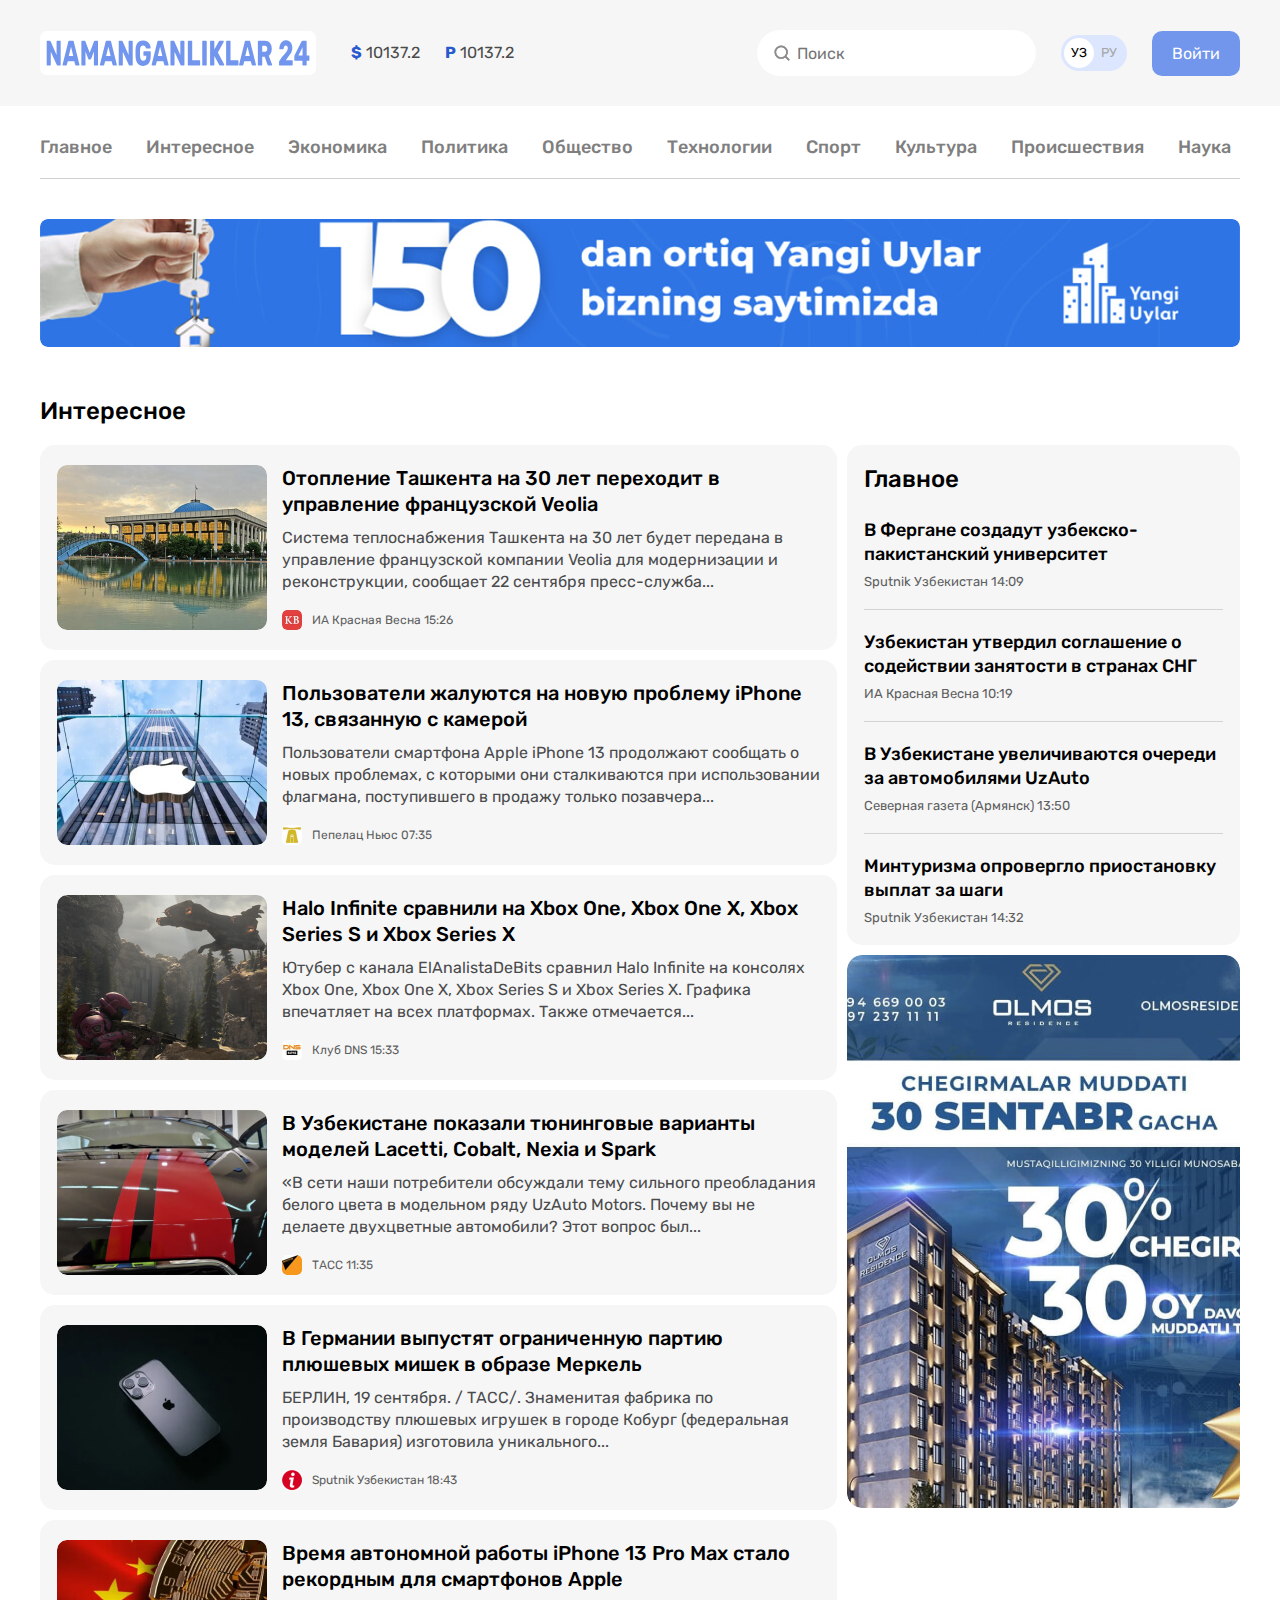
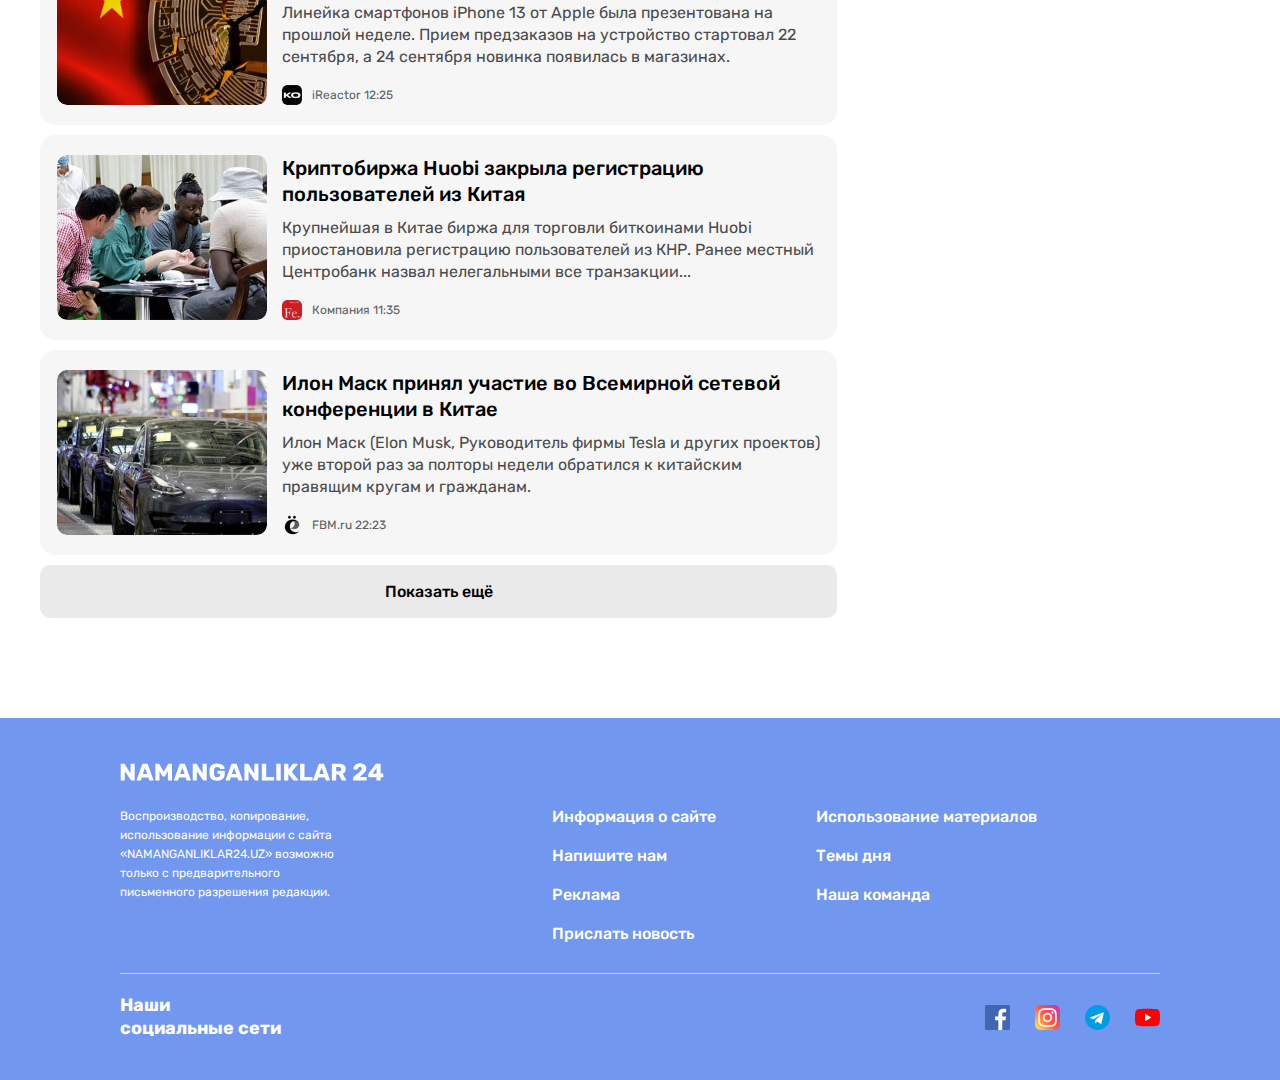
==== commit ec14ce78: "Add flexibility feature to header section." ====
--- a/block.html
+++ b/block.html
@@ -43,6 +43,9 @@
         </div>
 
         <a class="button button-primary" href="#">Войти</a>
+        <button class="open-button js-open-button" type="button">
+          <img class="menu-button" src="./images/menu-burger.svg" alt="icon menu-burger">
+        </button>
       </div>
     </div>
 
@@ -65,7 +68,7 @@
       </nav>
       <aside class="site-header-banner">
         <a class="site-header-banner-link" href="#">
-          <img src="images/optimize_ko'k.jpg" alt="#" width="1200" height="128" srcset="images/optimize_ko'k.jpg 1x, images/optimize_ko'k.jpg 2x">
+          <img class="site-header-banner-img" src="images/optimize_ko'k.jpg" alt="#" width="1200" height="128" srcset="images/optimize_ko'k.jpg 1x, images/optimize_ko'k.jpg 2x">
         </a>
       </aside>
     </div>
@@ -288,5 +291,27 @@
       </div>
     </div>
   </footer>
+
+
+  <!-- MODAL -->
+
+  <section class="modal" id="site-modal-dialog">
+    <div class="modal-dialog">
+      <div class="modal-content">
+        <h2 class="visualy-headen">Хотите быть в курсе свежих новостей?<br>Включите уведомления!</h2>
+        <button class="close-button js-close-button">
+          <img class="close-button-img" src="images/close.svg" alt="" width="24" height="24">
+        </button>
+        <p class="modal-text">Хотите быть в курсе свежих новостей?<br>Включите уведомления</p>
+        <div class="button-block">
+          <button class="button button-orange">Включит</button>
+        </div>
+      </div>
+    </div>
+  </section>
+
+  <!-- JS STYLES -->
+  <script src="js/main.js"></script>
+
 </body>
 </html>--- a/css/main.css
+++ b/css/main.css
@@ -1,3 +1,7 @@
+  *:focus {
+  outline: 2px dashed #7296EC;
+  outline-offset: 3px;
+}
 
 html{
   height: 100%;
@@ -10,21 +14,27 @@
   padding: 0;
   box-sizing: border-box;
   margin: 0;
-  font-family: "Rubik", "Arial", sans-serif ;
-  font-style: 16px;
+  font-family: "Rubik", "Arial", sans-serif;
+  font-size: 16px;
   line-height: 22px;
   background-color: #fff;
   color: #4a4b4c;
 }
 
+.visualy-headen {
+  position: absolute;
+  width: 1px;
+  height: 1px;
+  margin: -1px;
+  border: 0;
+  padding: 0;
+  clip: calc(0 0 0 0);
+  overflow: hidden;
+}
+
 a {
   display: inline-block;
   text-decoration: none;
-}
-
-*:focus {
-  outline: 2px dashed #7296EC;
-  outline-offset: 3px;
 }
 
 .button{
@@ -57,7 +67,6 @@
   margin-right: auto;
 }
 
-
 .sayt-header-top {
   margin-bottom: 10px;
   padding-top: 30px;
@@ -67,11 +76,20 @@
 
 .sayt-header-top-container {
   display: flex;
+  flex-wrap: wrap;
   align-items: center;
 }
 
 .header-logo-img{
   margin-right: 35px;
+}
+
+.logo-text {
+  display: none;
+  margin: 0;
+  font-size: 30px;
+  line-height: 1.2;
+  color: rgb(97, 135, 230);
 }
 
 .logo-img {
@@ -97,6 +115,7 @@
   margin-right: auto;
   align-items: center;
   list-style-type: none;
+  white-space: nowrap;
 }
 
 .currens-rates-type {
@@ -158,6 +177,25 @@
   background-color: #7296EC;
 }
 
+.open-button{
+  display: none;
+  margin-left: 16px;
+  border: 0;
+  background-color: transparent;
+}
+
+.menu-button{
+  width: 35px;
+  height: 35px;
+}
+
+
+
+.sayt-header-top {
+  display: flex;
+  flex-wrap: nowrap;
+}
+
 .stenav {
   font-size: 18px;
   line-height: normal;
@@ -208,8 +246,15 @@
 }
 
 .site-header-banner-img{
-  display: block;
+  display: inline-block;
+  width: 100%;
   border-radius: 8px;
+  object-fit: cover;
+}
+
+.site-header-banner {
+  width: 100%;
+  max-width: 1240px;
 }
 
 
@@ -286,6 +331,10 @@
   resize: vertical;
 }
 
+.site-contact-textarea::placeholder {
+  font-family: "Rubik", "Arial", sans-serif ;
+}
+
 .site-contact-button {
   display: block;
   margin-left: auto;
@@ -463,6 +512,7 @@
   font-size: 20px;
   line-height: 26px;
   font-weight: 500;
+  margin-right: 10px;
   }
 
 .button-orange {
@@ -471,6 +521,7 @@
   Line-height: 24px;
   color: #fff;
   background-color: #f78b3b;
+  text-align: center;
 }
 
 
@@ -689,7 +740,6 @@
 }
 
 .container-footer{
-  width: 100%;
   max-width: 1040px;
   padding-left: 20px;
   padding-right: 20px;
@@ -815,4 +865,466 @@
 .sayt-footer-icon-link:focus {
   outline: 2px dashed #fff ;
   outline-offset: 3px;
+}
+
+
+
+/* MODAL */
+
+.modal {
+  position: fixed;
+  z-index: 9999;
+  display: none;
+  top: 0;
+  left: 0;
+  width: 100%;
+  height: 100%;
+  background-color: rgba(0, 0, 0, 0.4);
+}
+
+.modal-open {
+  display: block;
+}
+
+.modal-dialog {
+  width: 100%;
+  max-width: 850px;
+  margin-left: auto;
+  margin-right: auto;
+}
+
+.modal-content {
+  margin-top: 200px;
+  padding: 50px;
+  border-radius: 20px;
+  background-color: #fff;
+  position: relative;
+}
+
+
+.close-button {
+  padding: 0;
+  width: 24px;
+  height: 24px;
+  position: absolute;
+  top: 25px;
+  right: 25px;
+  border: 0;
+  background-color: transparent;
+}
+
+.close-button-img {
+  display: block;
+  width: 24px;
+  height: 24px;
+}
+
+.modal-text {
+  text-align: center;
+  margin-top: 0;
+  margin-bottom: 25px;
+  font-size: 26px;
+  line-height: 34px;
+  font-weight: 500;
+  color: #000;
+}
+
+.button-block {
+  align-content: center;
+  text-align: center;
+  justify-content: center;
+}
+
+
+@media only screen and (max-width: 1240px) {
+  .sitenav-list {
+    flex-wrap: nowrap;
+    overflow: auto;
+  }
+
+  .news-grid-item {
+    width: calc(100% / 3 - 10px);
+  }
+
+  .article-card-img {
+    width: 100%;
+  }
+}
+
+@media only screen and (max-width: 1000px) {
+  .sayt-header-top {
+    padding-bottom: 15px;
+  }
+
+  .sayt-header-top-container {
+    display: flex;
+    align-items: center;
+  }
+
+  .lang-toggle {
+    margin-left: auto;
+  }
+
+  .currens-rates {
+    width: 50%;
+    order: 1;
+    margin-right: 0;
+  }
+
+  .global-search-form {
+    order: 1;
+    width: 50%;
+    margin-top: 15px;
+    margin-bottom: 15px;
+    flex-shrink: 0;
+    margin-right: 0;
+  }
+
+  .global-search-form-input {
+    width: 100%;
+  }
+
+  .news-grid-item {
+    width: calc(50% - 10px);
+  }
+
+  .news-grid-item:nth-child(2n) {
+    margin-right: 0;
+  }
+
+  .notification-cta {
+    max-width: 100%;
+    margin-left: 0;
+    margin-right: 0;
+  }
+
+  .layout-2-1 {
+    flex-direction: column;
+  }
+
+  .layout-2-1-main {
+    width: 100%;
+    margin-right: 0;
+  }
+
+  .news-list-more-button {
+    margin-bottom: 80px;
+  }
+
+  .layout-2-1-saytbar {
+    width: 100%;
+    margin-top: 0;
+  }
+
+  .layout-chegirma-link {
+    width: 100%;
+  }
+
+  .layout-chegirma-img {
+    width: 100%;
+    object-fit: cover;
+  }
+
+  .sayt-footer-text {
+    margin-right: 100px;
+  }
+
+  .sayt-footer-nav {
+    margin-left: auto;
+  }
+}
+
+@media only screen and (max-width: 1870px) {
+  .modal-dialog {
+    width: calc(100% - 40px);
+  }
+}
+
+@media only screen and (max-width: 800px) {
+  .notification-cta {
+    padding: 25px;
+  }
+}
+
+@media only screen and (max-width: 700px) {
+  .article-card-horizontal-img {
+    width: 200px;
+  }
+
+  .sayt-footer-top {
+    display: block;
+  }
+
+  .sayt-footer-text {
+    width: 100%;
+    margin-right: 0;
+    margin-bottom: 20px;
+  }
+}
+
+
+@media only screen and (max-width: 650px) {
+  .notification-cta {
+    flex-direction: column;
+    align-items: flex-start;
+  }
+
+  .notification-cta-text {
+    margin-bottom: 16px;
+    margin-right: 0;
+  }
+
+  .button-orange {
+    display: flex;
+    font-size: 18px;
+    margin-left: auto;
+    align-items: flex-end;
+  }
+
+  .article-card-horizontal-img {
+    width: 190px;
+  }
+}
+
+@media only screen and (max-width: 600px) {
+  .news-grid {
+    margin-right: 0;
+  }
+
+  .news-grid-item {
+    width: 100%;
+    margin-right: 0;
+  }
+
+  .notification-cta {
+    margin-top: 40px;
+    margin-bottom: 40px;
+  }
+
+  .button-orange {
+    display: block;
+    width: 100%;
+    text-align: center;
+  }
+
+  .article-card-horizontal {
+    display: block;
+  }
+
+  .article-card-horizontal-img {
+    width: 100%;
+    margin-right: 0;
+  }
+
+  .modal-content {
+    padding: 40px;
+  }
+}
+
+@media only screen and (max-width: 567px) {
+  .site-header-open .sayt-header-top::before {
+    position: fixed;
+    top: 0;
+    left: 0;
+    content: "";
+    width: 100%;
+    height: 100%;
+    background-color: rgba(255, 255, 255, 0.9);
+    z-index: 50;
+  }
+
+  .header-logo-img {
+    margin-right: 15px;
+  }
+
+  .open-button {
+    display: block;
+    z-index: 51;
+  }
+
+  .lang-toggle {
+    display: none;
+  }
+
+  .site-header-open .lang-toggle {
+    display: block;
+    position: absolute;
+    top: 34px;
+    left: 20px;
+    z-index: 51;
+  }
+
+  .currens-rates {
+    display: none;
+  }
+
+  .site-header-open .currens-rates {
+    display: flex;
+    width: calc(100% - 40px);
+    position: absolute;
+    top: 90px;
+    left: 20px;
+    z-index: 51;
+  }
+
+  .global-search-form {
+    display: none;
+  }
+
+  .site-header-open .global-search-form {
+    position: absolute;
+    top: 115px;
+    left: 20px;
+    z-index: 51;
+    display: flex;
+    width: calc(100% - 40px);
+  }
+
+  .global-search-form-input {
+    border: 1px solid rgb(0, 0, 0, 0.4);
+    border-radius: 15px;
+  }
+
+  .stenav {
+    display: none;
+  }
+
+    .sitenav-list {
+    flex-wrap: wrap;
+  }
+
+  .site-header-open .stenav {
+    position: absolute;
+    top: 175px;
+    left: 20px;
+    z-index: 51;
+    display: flex;
+    flex-direction: column;
+    height: 100%;
+    width: calc(100% - 40px);
+    flex-grow: 1;
+    overflow: auto;
+  }
+
+  .button-primary {
+    margin-left: auto;
+  }
+
+  .sitenav-item:not(:last-child) {
+    margin-right: 0;
+  }
+
+  .sitenav-item:not(:nth-child(2n)) {
+    margin-right: 10px;
+  }
+
+  .sitenav-item {
+    width: calc(50% - 5px);
+  }
+
+  .sitenav-link {
+    margin-bottom: 10px;
+  }
+
+  .site-header-banner {
+    padding-top: 30px;
+  }
+
+  .news-grid {
+    padding-top: 40px;
+  }
+}
+
+@media only screen and (max-width: 500px) {
+  .logo-img {
+    width: 220px;
+    height: 22px;
+  }
+
+  .button-primary {
+    padding: 10px 14px;
+  }
+
+  .menu-button {
+    width: 30px;
+    height: 30px;
+  }
+
+  .site-footer {
+    padding-top: 30px;
+    padding-bottom: 30px;
+  }
+
+  .notification-cta {
+    padding: 20px;
+  }
+
+  .notification-cta-text {
+    font-size: 18px;
+    line-height: 1.2;
+  }
+
+  .modal-content {
+    padding: 35px;
+  }
+
+  .modal-text {
+    font-size: 22px;
+    line-height: 1.2;
+  }
+}
+
+@media only screen and (max-width: 450px) {
+  .logo-text {
+    display: block;
+  }
+
+  .logo-img {
+    display: none;
+  }
+
+  .sayt-footer-nav {
+    display: block;
+  }
+
+  .sayt-footer-nav-child {
+    margin-right: 0;
+  }
+
+  .ozer-link {
+    margin-bottom: 20px;
+  }
+
+  .sayt-footer-bottom{
+    flex-direction: column;
+    align-items: flex-start;
+  }
+
+  .sayt-footer-bottom-title {
+    width: 100%;
+    margin-bottom: 16px;
+  }
+
+  .sayt-card-footer-icon {
+    margin-left: 0;
+  }
+
+  .modal-content {
+    padding: 30px;
+  }
+
+  .modal-text {
+    font-size: 20px;
+    line-height: 1.2;
+  }
+}
+
+@media only screen and (max-width: 350px) {
+  .sitenav-list {
+    display: block;
+  }
+
+  .sitenav-link {
+    width: 100%;
+  }
 }